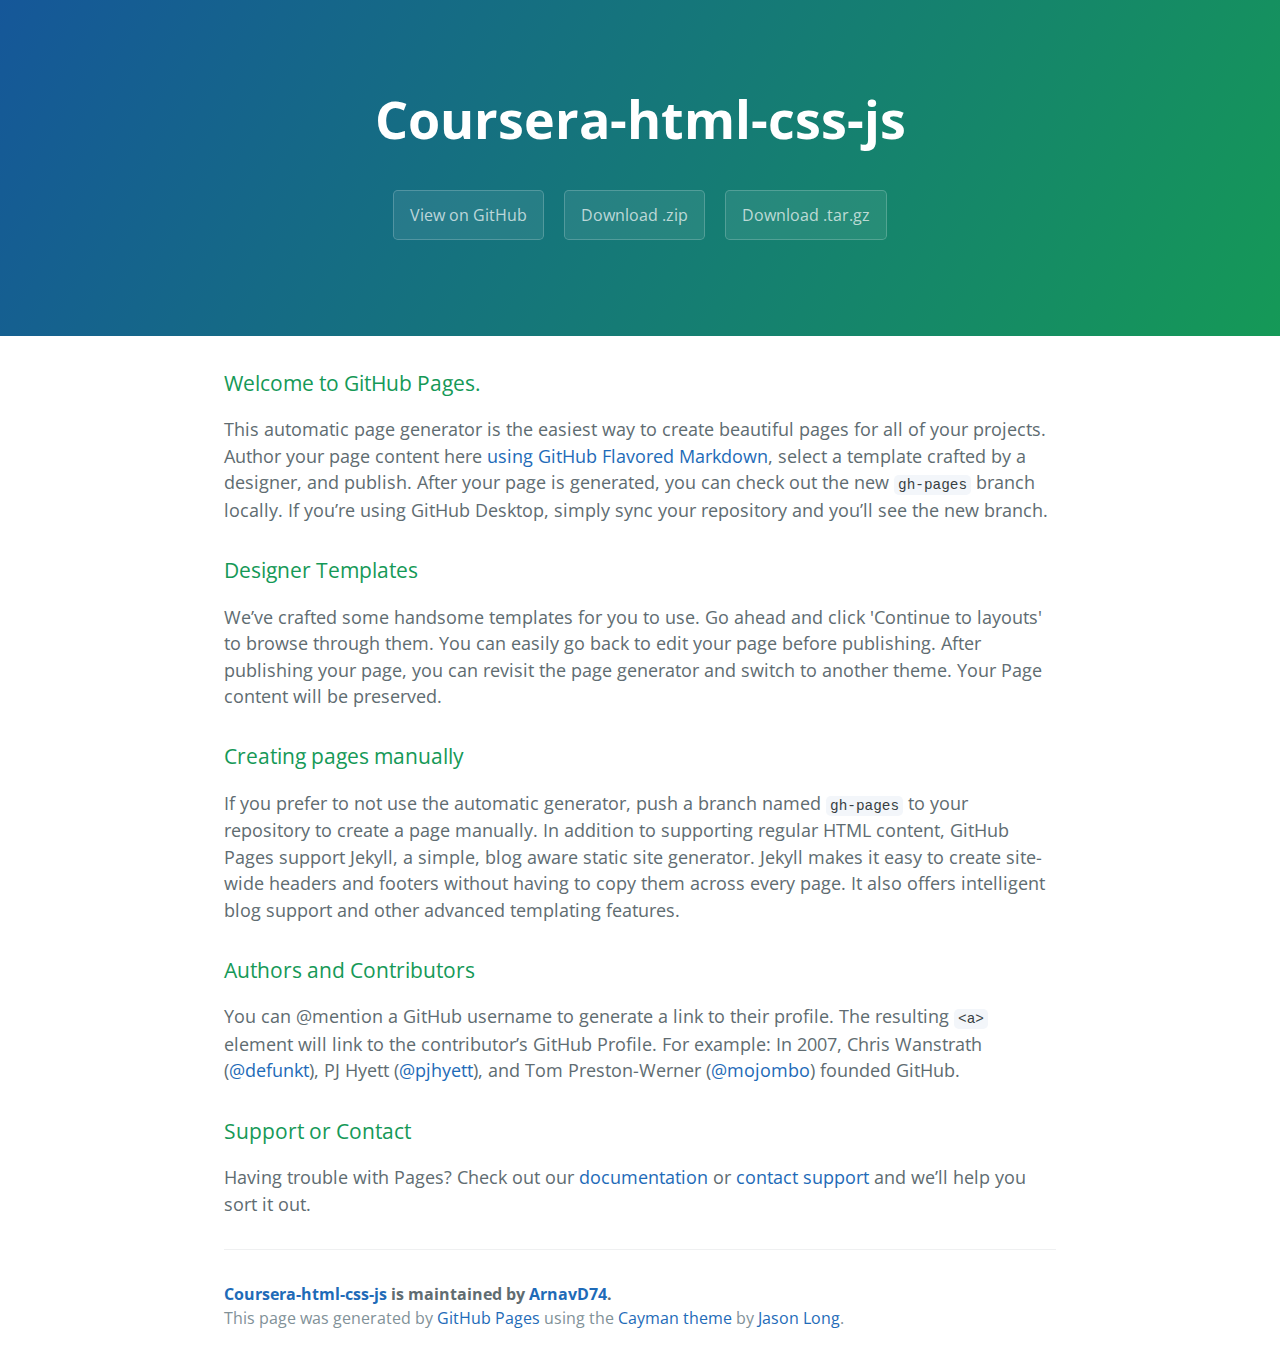
==== index.html @ 23fb5162 "Create gh-pages branch via GitHub" ====
<!DOCTYPE html>
<html lang="en-us">
  <head>
    <meta charset="UTF-8">
    <title>Coursera-html-css-js by ArnavD74</title>
    <meta name="viewport" content="width=device-width, initial-scale=1">
    <link rel="stylesheet" type="text/css" href="stylesheets/normalize.css" media="screen">
    <link href='https://fonts.googleapis.com/css?family=Open+Sans:400,700' rel='stylesheet' type='text/css'>
    <link rel="stylesheet" type="text/css" href="stylesheets/stylesheet.css" media="screen">
    <link rel="stylesheet" type="text/css" href="stylesheets/github-light.css" media="screen">
  </head>
  <body>
    <section class="page-header">
      <h1 class="project-name">Coursera-html-css-js</h1>
      <h2 class="project-tagline"></h2>
      <a href="https://github.com/ArnavD74/coursera-html-css-js" class="btn">View on GitHub</a>
      <a href="https://github.com/ArnavD74/coursera-html-css-js/zipball/master" class="btn">Download .zip</a>
      <a href="https://github.com/ArnavD74/coursera-html-css-js/tarball/master" class="btn">Download .tar.gz</a>
    </section>

    <section class="main-content">
      <h3>
<a id="welcome-to-github-pages" class="anchor" href="#welcome-to-github-pages" aria-hidden="true"><span aria-hidden="true" class="octicon octicon-link"></span></a>Welcome to GitHub Pages.</h3>
<p>This automatic page generator is the easiest way to create beautiful pages for all of your projects. Author your page content here <a href="https://guides.github.com/features/mastering-markdown/">using GitHub Flavored Markdown</a>, select a template crafted by a designer, and publish. After your page is generated, you can check out the new <code>gh-pages</code> branch locally. If you’re using GitHub Desktop, simply sync your repository and you’ll see the new branch.</p>
<h3>
<a id="designer-templates" class="anchor" href="#designer-templates" aria-hidden="true"><span aria-hidden="true" class="octicon octicon-link"></span></a>Designer Templates</h3>
<p>We’ve crafted some handsome templates for you to use. Go ahead and click 'Continue to layouts' to browse through them. You can easily go back to edit your page before publishing. After publishing your page, you can revisit the page generator and switch to another theme. Your Page content will be preserved.</p>
<h3>
<a id="creating-pages-manually" class="anchor" href="#creating-pages-manually" aria-hidden="true"><span aria-hidden="true" class="octicon octicon-link"></span></a>Creating pages manually</h3>
<p>If you prefer to not use the automatic generator, push a branch named <code>gh-pages</code> to your repository to create a page manually. In addition to supporting regular HTML content, GitHub Pages support Jekyll, a simple, blog aware static site generator. Jekyll makes it easy to create site-wide headers and footers without having to copy them across every page. It also offers intelligent blog support and other advanced templating features.</p>
<h3>
<a id="authors-and-contributors" class="anchor" href="#authors-and-contributors" aria-hidden="true"><span aria-hidden="true" class="octicon octicon-link"></span></a>Authors and Contributors</h3>
<p>You can @mention a GitHub username to generate a link to their profile. The resulting <code>&lt;a&gt;</code> element will link to the contributor’s GitHub Profile. For example: In 2007, Chris Wanstrath (<a class="user-mention" data-hovercard-type="user" data-hovercard-url="/users/defunkt/hovercard" data-octo-click="hovercard-link-click" data-octo-dimensions="link_type:self" href="https://github.com/defunkt">@defunkt</a>), PJ Hyett (<a class="user-mention" data-hovercard-type="user" data-hovercard-url="/users/pjhyett/hovercard" data-octo-click="hovercard-link-click" data-octo-dimensions="link_type:self" href="https://github.com/pjhyett">@pjhyett</a>), and Tom Preston-Werner (<a class="user-mention" data-hovercard-type="user" data-hovercard-url="/users/mojombo/hovercard" data-octo-click="hovercard-link-click" data-octo-dimensions="link_type:self" href="https://github.com/mojombo">@mojombo</a>) founded GitHub.</p>
<h3>
<a id="support-or-contact" class="anchor" href="#support-or-contact" aria-hidden="true"><span aria-hidden="true" class="octicon octicon-link"></span></a>Support or Contact</h3>
<p>Having trouble with Pages? Check out our <a href="https://help.github.com/pages">documentation</a> or <a href="https://github.com/contact">contact support</a> and we’ll help you sort it out.</p>

      <footer class="site-footer">
        <span class="site-footer-owner"><a href="https://github.com/ArnavD74/coursera-html-css-js">Coursera-html-css-js</a> is maintained by <a href="https://github.com/ArnavD74">ArnavD74</a>.</span>

        <span class="site-footer-credits">This page was generated by <a href="https://pages.github.com">GitHub Pages</a> using the <a href="https://github.com/jasonlong/cayman-theme">Cayman theme</a> by <a href="https://twitter.com/jasonlong">Jason Long</a>.</span>
      </footer>

    </section>

  
  </body>
</html>
---- stylesheets/stylesheet.css ----
* {
  box-sizing: border-box; }

body {
  padding: 0;
  margin: 0;
  font-family: "Open Sans", "Helvetica Neue", Helvetica, Arial, sans-serif;
  font-size: 16px;
  line-height: 1.5;
  color: #606c71; }

a {
  color: #1e6bb8;
  text-decoration: none; }
  a:hover {
    text-decoration: underline; }

.btn {
  display: inline-block;
  margin-bottom: 1rem;
  color: rgba(255, 255, 255, 0.7);
  background-color: rgba(255, 255, 255, 0.08);
  border-color: rgba(255, 255, 255, 0.2);
  border-style: solid;
  border-width: 1px;
  border-radius: 0.3rem;
  transition: color 0.2s, background-color 0.2s, border-color 0.2s; }
  .btn + .btn {
    margin-left: 1rem; }

.btn:hover {
  color: rgba(255, 255, 255, 0.8);
  text-decoration: none;
  background-color: rgba(255, 255, 255, 0.2);
  border-color: rgba(255, 255, 255, 0.3); }

@media screen and (min-width: 64em) {
  .btn {
    padding: 0.75rem 1rem; } }

@media screen and (min-width: 42em) and (max-width: 64em) {
  .btn {
    padding: 0.6rem 0.9rem;
    font-size: 0.9rem; } }

@media screen and (max-width: 42em) {
  .btn {
    display: block;
    width: 100%;
    padding: 0.75rem;
    font-size: 0.9rem; }
    .btn + .btn {
      margin-top: 1rem;
      margin-left: 0; } }

.page-header {
  color: #fff;
  text-align: center;
  background-color: #159957;
  background-image: linear-gradient(120deg, #155799, #159957); }

@media screen and (min-width: 64em) {
  .page-header {
    padding: 5rem 6rem; } }

@media screen and (min-width: 42em) and (max-width: 64em) {
  .page-header {
    padding: 3rem 4rem; } }

@media screen and (max-width: 42em) {
  .page-header {
    padding: 2rem 1rem; } }

.project-name {
  margin-top: 0;
  margin-bottom: 0.1rem; }

@media screen and (min-width: 64em) {
  .project-name {
    font-size: 3.25rem; } }

@media screen and (min-width: 42em) and (max-width: 64em) {
  .project-name {
    font-size: 2.25rem; } }

@media screen and (max-width: 42em) {
  .project-name {
    font-size: 1.75rem; } }

.project-tagline {
  margin-bottom: 2rem;
  font-weight: normal;
  opacity: 0.7; }

@media screen and (min-width: 64em) {
  .project-tagline {
    font-size: 1.25rem; } }

@media screen and (min-width: 42em) and (max-width: 64em) {
  .project-tagline {
    font-size: 1.15rem; } }

@media screen and (max-width: 42em) {
  .project-tagline {
    font-size: 1rem; } }

.main-content :first-child {
  margin-top: 0; }
.main-content img {
  max-width: 100%; }
.main-content h1, .main-content h2, .main-content h3, .main-content h4, .main-content h5, .main-content h6 {
  margin-top: 2rem;
  margin-bottom: 1rem;
  font-weight: normal;
  color: #159957; }
.main-content p {
  margin-bottom: 1em; }
.main-content code {
  padding: 2px 4px;
  font-family: Consolas, "Liberation Mono", Menlo, Courier, monospace;
  font-size: 0.9rem;
  color: #383e41;
  background-color: #f3f6fa;
  border-radius: 0.3rem; }
.main-content pre {
  padding: 0.8rem;
  margin-top: 0;
  margin-bottom: 1rem;
  font: 1rem Consolas, "Liberation Mono", Menlo, Courier, monospace;
  color: #567482;
  word-wrap: normal;
  background-color: #f3f6fa;
  border: solid 1px #dce6f0;
  border-radius: 0.3rem; }
  .main-content pre > code {
    padding: 0;
    margin: 0;
    font-size: 0.9rem;
    color: #567482;
    word-break: normal;
    white-space: pre;
    background: transparent;
    border: 0; }
.main-content .highlight {
  margin-bottom: 1rem; }
  .main-content .highlight pre {
    margin-bottom: 0;
    word-break: normal; }
.main-content .highlight pre, .main-content pre {
  padding: 0.8rem;
  overflow: auto;
  font-size: 0.9rem;
  line-height: 1.45;
  border-radius: 0.3rem; }
.main-content pre code, .main-content pre tt {
  display: inline;
  max-width: initial;
  padding: 0;
  margin: 0;
  overflow: initial;
  line-height: inherit;
  word-wrap: normal;
  background-color: transparent;
  border: 0; }
  .main-content pre code:before, .main-content pre code:after, .main-content pre tt:before, .main-content pre tt:after {
    content: normal; }
.main-content ul, .main-content ol {
  margin-top: 0; }
.main-content blockquote {
  padding: 0 1rem;
  margin-left: 0;
  color: #819198;
  border-left: 0.3rem solid #dce6f0; }
  .main-content blockquote > :first-child {
    margin-top: 0; }
  .main-content blockquote > :last-child {
    margin-bottom: 0; }
.main-content table {
  display: block;
  width: 100%;
  overflow: auto;
  word-break: normal;
  word-break: keep-all; }
  .main-content table th {
    font-weight: bold; }
  .main-content table th, .main-content table td {
    padding: 0.5rem 1rem;
    border: 1px solid #e9ebec; }
.main-content dl {
  padding: 0; }
  .main-content dl dt {
    padding: 0;
    margin-top: 1rem;
    font-size: 1rem;
    font-weight: bold; }
  .main-content dl dd {
    padding: 0;
    margin-bottom: 1rem; }
.main-content hr {
  height: 2px;
  padding: 0;
  margin: 1rem 0;
  background-color: #eff0f1;
  border: 0; }

@media screen and (min-width: 64em) {
  .main-content {
    max-width: 64rem;
    padding: 2rem 6rem;
    margin: 0 auto;
    font-size: 1.1rem; } }

@media screen and (min-width: 42em) and (max-width: 64em) {
  .main-content {
    padding: 2rem 4rem;
    font-size: 1.1rem; } }

@media screen and (max-width: 42em) {
  .main-content {
    padding: 2rem 1rem;
    font-size: 1rem; } }

.site-footer {
  padding-top: 2rem;
  margin-top: 2rem;
  border-top: solid 1px #eff0f1; }

.site-footer-owner {
  display: block;
  font-weight: bold; }

.site-footer-credits {
  color: #819198; }

@media screen and (min-width: 64em) {
  .site-footer {
    font-size: 1rem; } }

@media screen and (min-width: 42em) and (max-width: 64em) {
  .site-footer {
    font-size: 1rem; } }

@media screen and (max-width: 42em) {
  .site-footer {
    font-size: 0.9rem; } }
---- stylesheets/github-light.css ----
/*!
 * GitHub Light v0.4.1
 * Copyright (c) 2012 - 2017 GitHub, Inc.
 * Licensed under MIT (https://github.com/primer/github-syntax-theme-generator/blob/master/LICENSE)
 */

.pl-c /* comment, punctuation.definition.comment, string.comment */ {
  color: #6a737d;
}

.pl-c1 /* constant, entity.name.constant, variable.other.constant, variable.language, support, meta.property-name, support.constant, support.variable, meta.module-reference, markup.raw, meta.diff.header, meta.output */,
.pl-s .pl-v /* string variable */ {
  color: #005cc5;
}

.pl-e /* entity */,
.pl-en /* entity.name */ {
  color: #6f42c1;
}

.pl-smi /* variable.parameter.function, storage.modifier.package, storage.modifier.import, storage.type.java, variable.other */,
.pl-s .pl-s1 /* string source */ {
  color: #24292e;
}

.pl-ent /* entity.name.tag, markup.quote */ {
  color: #22863a;
}

.pl-k /* keyword, storage, storage.type */ {
  color: #d73a49;
}

.pl-s /* string */,
.pl-pds /* punctuation.definition.string, source.regexp, string.regexp.character-class */,
.pl-s .pl-pse .pl-s1 /* string punctuation.section.embedded source */,
.pl-sr /* string.regexp */,
.pl-sr .pl-cce /* string.regexp constant.character.escape */,
.pl-sr .pl-sre /* string.regexp source.ruby.embedded */,
.pl-sr .pl-sra /* string.regexp string.regexp.arbitrary-repitition */ {
  color: #032f62;
}

.pl-v /* variable */,
.pl-smw /* sublimelinter.mark.warning */ {
  color: #e36209;
}

.pl-bu /* invalid.broken, invalid.deprecated, invalid.unimplemented, message.error, brackethighlighter.unmatched, sublimelinter.mark.error */ {
  color: #b31d28;
}

.pl-ii /* invalid.illegal */ {
  color: #fafbfc;
  background-color: #b31d28;
}

.pl-c2 /* carriage-return */ {
  color: #fafbfc;
  background-color: #d73a49;
}

.pl-c2::before /* carriage-return */ {
  content: "^M";
}

.pl-sr .pl-cce /* string.regexp constant.character.escape */ {
  font-weight: bold;
  color: #22863a;
}

.pl-ml /* markup.list */ {
  color: #735c0f;
}

.pl-mh /* markup.heading */,
.pl-mh .pl-en /* markup.heading entity.name */,
.pl-ms /* meta.separator */ {
  font-weight: bold;
  color: #005cc5;
}

.pl-mi /* markup.italic */ {
  font-style: italic;
  color: #24292e;
}

.pl-mb /* markup.bold */ {
  font-weight: bold;
  color: #24292e;
}

.pl-md /* markup.deleted, meta.diff.header.from-file, punctuation.definition.deleted */ {
  color: #b31d28;
  background-color: #ffeef0;
}

.pl-mi1 /* markup.inserted, meta.diff.header.to-file, punctuation.definition.inserted */ {
  color: #22863a;
  background-color: #f0fff4;
}

.pl-mc /* markup.changed, punctuation.definition.changed */ {
  color: #e36209;
  background-color: #ffebda;
}

.pl-mi2 /* markup.ignored, markup.untracked */ {
  color: #f6f8fa;
  background-color: #005cc5;
}

.pl-mdr /* meta.diff.range */ {
  font-weight: bold;
  color: #6f42c1;
}

.pl-ba /* brackethighlighter.tag, brackethighlighter.curly, brackethighlighter.round, brackethighlighter.square, brackethighlighter.angle, brackethighlighter.quote */ {
  color: #586069;
}

.pl-sg /* sublimelinter.gutter-mark */ {
  color: #959da5;
}

.pl-corl /* constant.other.reference.link, string.other.link */ {
  text-decoration: underline;
  color: #032f62;
}
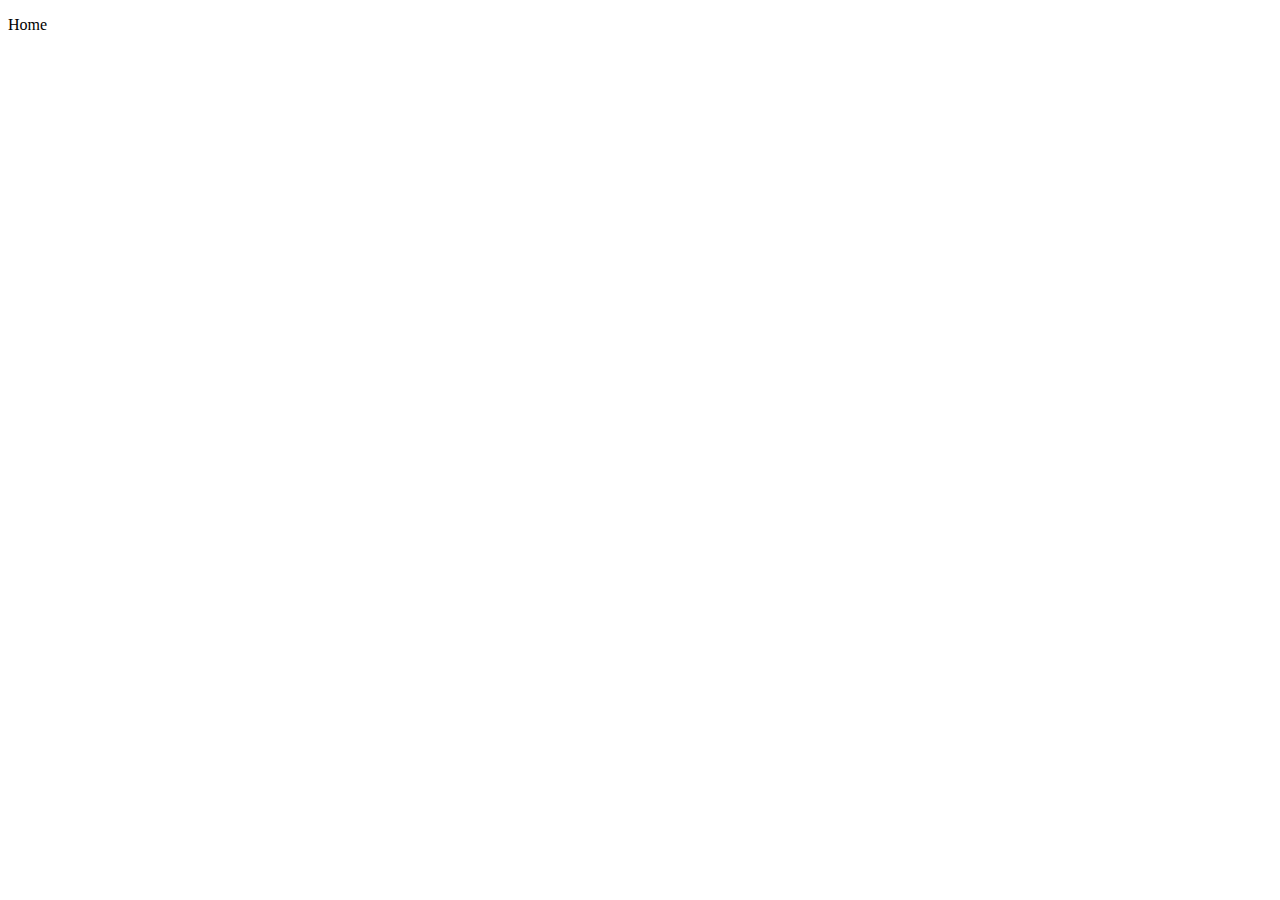
==== commit 13700c5c: "init" ====
--- a/index.html
+++ b/index.html
@@ -1,48 +1,18 @@
 <!DOCTYPE html>
-<html lang="en-us">
-  <head>
-    <meta charset="UTF-8">
-    <title>Coursera-html-css-js by ArnavD74</title>
-    <meta name="viewport" content="width=device-width, initial-scale=1">
-    <link rel="stylesheet" type="text/css" href="stylesheets/normalize.css" media="screen">
-    <link href='https://fonts.googleapis.com/css?family=Open+Sans:400,700' rel='stylesheet' type='text/css'>
-    <link rel="stylesheet" type="text/css" href="stylesheets/stylesheet.css" media="screen">
-    <link rel="stylesheet" type="text/css" href="stylesheets/github-light.css" media="screen">
-  </head>
-  <body>
-    <section class="page-header">
-      <h1 class="project-name">Coursera-html-css-js</h1>
-      <h2 class="project-tagline"></h2>
-      <a href="https://github.com/ArnavD74/coursera-html-css-js" class="btn">View on GitHub</a>
-      <a href="https://github.com/ArnavD74/coursera-html-css-js/zipball/master" class="btn">Download .zip</a>
-      <a href="https://github.com/ArnavD74/coursera-html-css-js/tarball/master" class="btn">Download .tar.gz</a>
-    </section>
+<html>
 
-    <section class="main-content">
-      <h3>
-<a id="welcome-to-github-pages" class="anchor" href="#welcome-to-github-pages" aria-hidden="true"><span aria-hidden="true" class="octicon octicon-link"></span></a>Welcome to GitHub Pages.</h3>
-<p>This automatic page generator is the easiest way to create beautiful pages for all of your projects. Author your page content here <a href="https://guides.github.com/features/mastering-markdown/">using GitHub Flavored Markdown</a>, select a template crafted by a designer, and publish. After your page is generated, you can check out the new <code>gh-pages</code> branch locally. If you’re using GitHub Desktop, simply sync your repository and you’ll see the new branch.</p>
-<h3>
-<a id="designer-templates" class="anchor" href="#designer-templates" aria-hidden="true"><span aria-hidden="true" class="octicon octicon-link"></span></a>Designer Templates</h3>
-<p>We’ve crafted some handsome templates for you to use. Go ahead and click 'Continue to layouts' to browse through them. You can easily go back to edit your page before publishing. After publishing your page, you can revisit the page generator and switch to another theme. Your Page content will be preserved.</p>
-<h3>
-<a id="creating-pages-manually" class="anchor" href="#creating-pages-manually" aria-hidden="true"><span aria-hidden="true" class="octicon octicon-link"></span></a>Creating pages manually</h3>
-<p>If you prefer to not use the automatic generator, push a branch named <code>gh-pages</code> to your repository to create a page manually. In addition to supporting regular HTML content, GitHub Pages support Jekyll, a simple, blog aware static site generator. Jekyll makes it easy to create site-wide headers and footers without having to copy them across every page. It also offers intelligent blog support and other advanced templating features.</p>
-<h3>
-<a id="authors-and-contributors" class="anchor" href="#authors-and-contributors" aria-hidden="true"><span aria-hidden="true" class="octicon octicon-link"></span></a>Authors and Contributors</h3>
-<p>You can @mention a GitHub username to generate a link to their profile. The resulting <code>&lt;a&gt;</code> element will link to the contributor’s GitHub Profile. For example: In 2007, Chris Wanstrath (<a class="user-mention" data-hovercard-type="user" data-hovercard-url="/users/defunkt/hovercard" data-octo-click="hovercard-link-click" data-octo-dimensions="link_type:self" href="https://github.com/defunkt">@defunkt</a>), PJ Hyett (<a class="user-mention" data-hovercard-type="user" data-hovercard-url="/users/pjhyett/hovercard" data-octo-click="hovercard-link-click" data-octo-dimensions="link_type:self" href="https://github.com/pjhyett">@pjhyett</a>), and Tom Preston-Werner (<a class="user-mention" data-hovercard-type="user" data-hovercard-url="/users/mojombo/hovercard" data-octo-click="hovercard-link-click" data-octo-dimensions="link_type:self" href="https://github.com/mojombo">@mojombo</a>) founded GitHub.</p>
-<h3>
-<a id="support-or-contact" class="anchor" href="#support-or-contact" aria-hidden="true"><span aria-hidden="true" class="octicon octicon-link"></span></a>Support or Contact</h3>
-<p>Having trouble with Pages? Check out our <a href="https://help.github.com/pages">documentation</a> or <a href="https://github.com/contact">contact support</a> and we’ll help you sort it out.</p>
+<head>
+    <meta charset='utf-8'>
+    <meta http-equiv='X-UA-Compatible' content='IE=edge'>
+    <title>Page Title</title>
+    <meta name='viewport' content='width=device-width, initial-scale=1'>
+    <link rel='stylesheet' type='text/css' media='screen' href='css/style.css'>
+    <script src='js/index.js'></script>
+</head>
 
-      <footer class="site-footer">
-        <span class="site-footer-owner"><a href="https://github.com/ArnavD74/coursera-html-css-js">Coursera-html-css-js</a> is maintained by <a href="https://github.com/ArnavD74">ArnavD74</a>.</span>
 
-        <span class="site-footer-credits">This page was generated by <a href="https://pages.github.com">GitHub Pages</a> using the <a href="https://github.com/jasonlong/cayman-theme">Cayman theme</a> by <a href="https://twitter.com/jasonlong">Jason Long</a>.</span>
-      </footer>
+<body>
+    <p>Home</p>
+</body>
 
-    </section>
-
-  
-  </body>
-</html>
+</html>--- a/css/style.css
+++ b/css/style.css
@@ -0,0 +1,7 @@
+
+  div {
+    padding: 10px 10px 10px 10px;
+    margin: 10px 10px 10px 10px;
+    width: 100px;
+    border: 10px solid black;
+  }